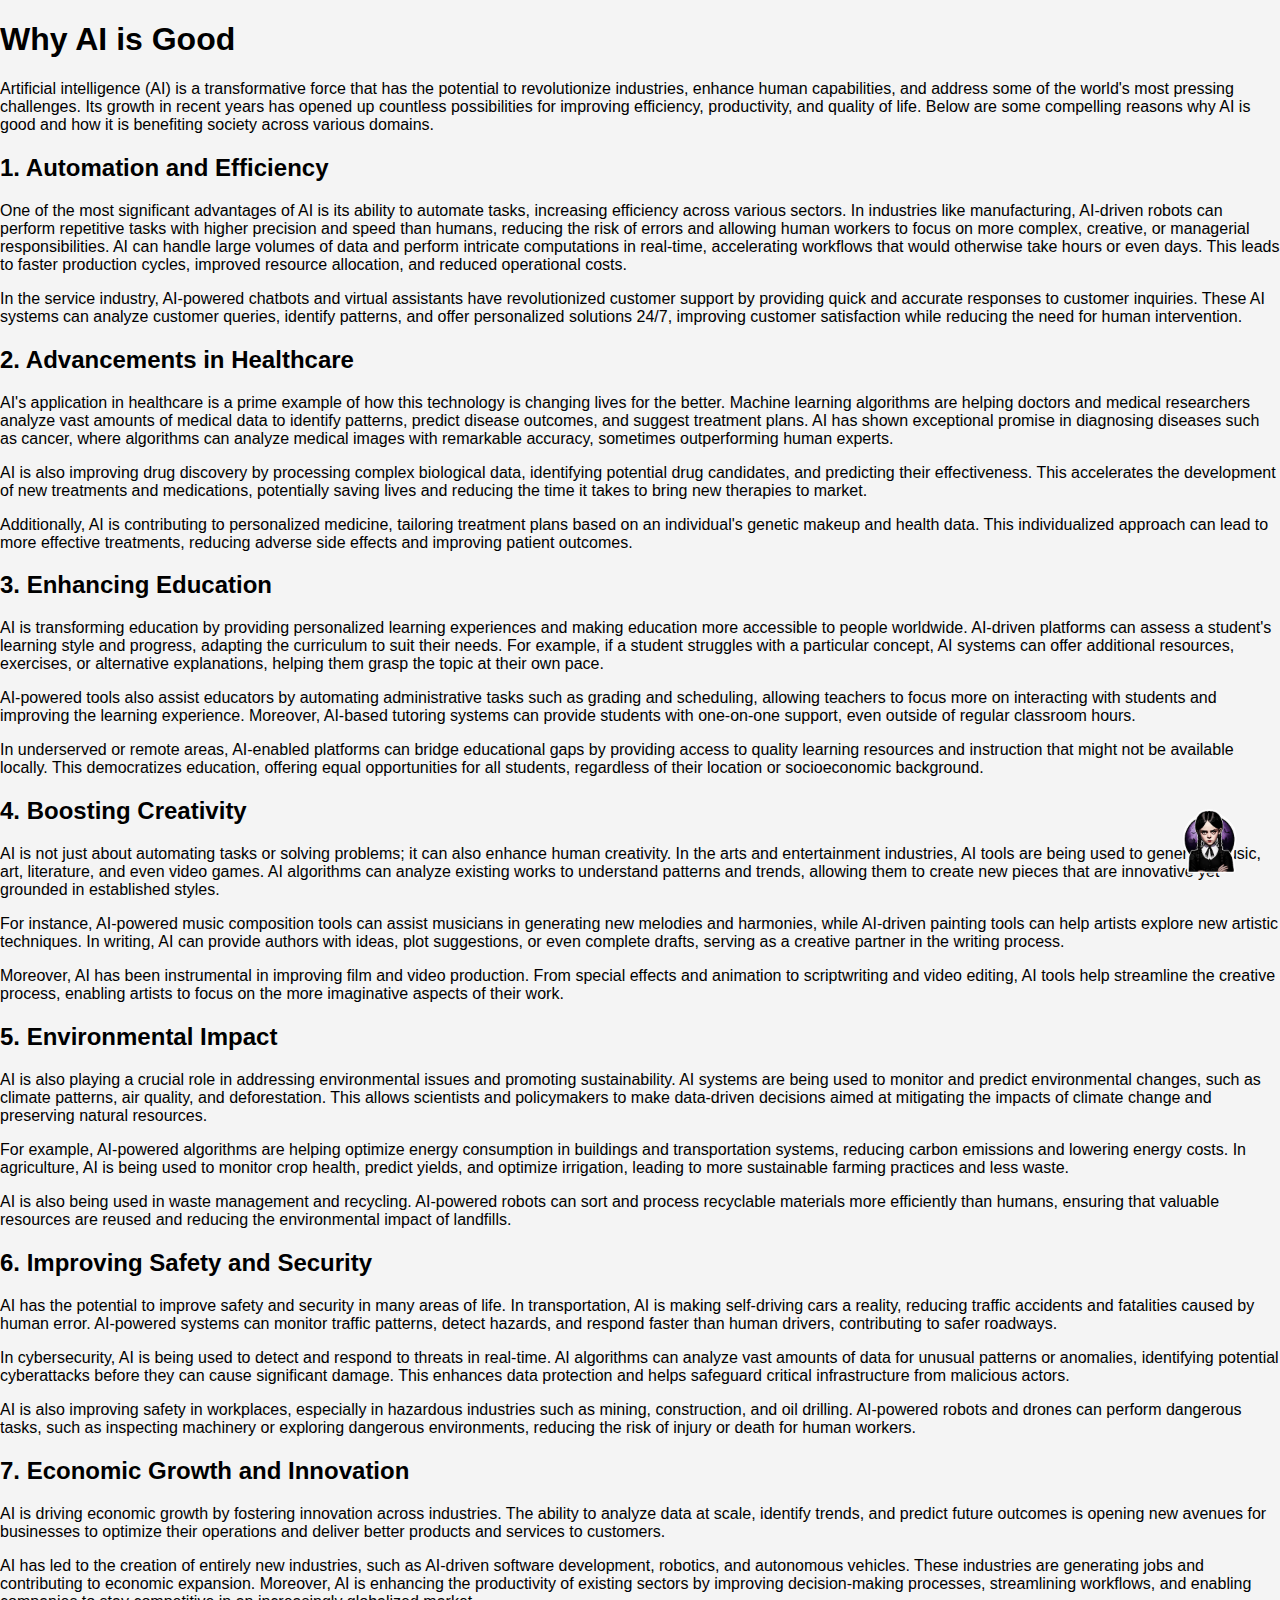
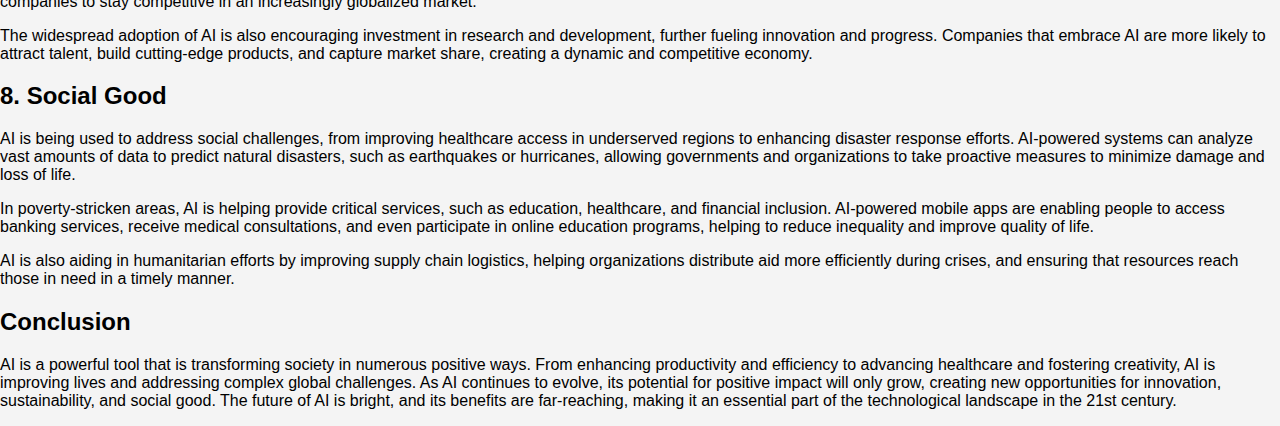
==== static/chatWidget.html @ 9898f1cd "added widget version" ====
<!DOCTYPE html>
<html lang="en">
<head>
  <title>My Webpage</title>
  <!-- meta charset="UTF-8 MUST be present otherwise Mic, Widget and Rec buttons are 
  not shown properly -->
  <meta charset="UTF-8">
</head>
<body>
  <!-- Your other HTML content here -->

    <h1>Why AI is Good</h1>

    <p>Artificial intelligence (AI) is a transformative force that has the potential to revolutionize industries, enhance human capabilities, and address some of the world's most pressing challenges. Its growth in recent years has opened up countless possibilities for improving efficiency, productivity, and quality of life. Below are some compelling reasons why AI is good and how it is benefiting society across various domains.</p>

    <h2>1. Automation and Efficiency</h2>
    <p>One of the most significant advantages of AI is its ability to automate tasks, increasing efficiency across various sectors. In industries like manufacturing, AI-driven robots can perform repetitive tasks with higher precision and speed than humans, reducing the risk of errors and allowing human workers to focus on more complex, creative, or managerial responsibilities. AI can handle large volumes of data and perform intricate computations in real-time, accelerating workflows that would otherwise take hours or even days. This leads to faster production cycles, improved resource allocation, and reduced operational costs.</p>

    <p>In the service industry, AI-powered chatbots and virtual assistants have revolutionized customer support by providing quick and accurate responses to customer inquiries. These AI systems can analyze customer queries, identify patterns, and offer personalized solutions 24/7, improving customer satisfaction while reducing the need for human intervention.</p>

    <h2>2. Advancements in Healthcare</h2>
    <p>AI's application in healthcare is a prime example of how this technology is changing lives for the better. Machine learning algorithms are helping doctors and medical researchers analyze vast amounts of medical data to identify patterns, predict disease outcomes, and suggest treatment plans. AI has shown exceptional promise in diagnosing diseases such as cancer, where algorithms can analyze medical images with remarkable accuracy, sometimes outperforming human experts.</p>

    <p>AI is also improving drug discovery by processing complex biological data, identifying potential drug candidates, and predicting their effectiveness. This accelerates the development of new treatments and medications, potentially saving lives and reducing the time it takes to bring new therapies to market.</p>

    <p>Additionally, AI is contributing to personalized medicine, tailoring treatment plans based on an individual's genetic makeup and health data. This individualized approach can lead to more effective treatments, reducing adverse side effects and improving patient outcomes.</p>

    <h2>3. Enhancing Education</h2>
    <p>AI is transforming education by providing personalized learning experiences and making education more accessible to people worldwide. AI-driven platforms can assess a student's learning style and progress, adapting the curriculum to suit their needs. For example, if a student struggles with a particular concept, AI systems can offer additional resources, exercises, or alternative explanations, helping them grasp the topic at their own pace.</p>

    <p>AI-powered tools also assist educators by automating administrative tasks such as grading and scheduling, allowing teachers to focus more on interacting with students and improving the learning experience. Moreover, AI-based tutoring systems can provide students with one-on-one support, even outside of regular classroom hours.</p>

    <p>In underserved or remote areas, AI-enabled platforms can bridge educational gaps by providing access to quality learning resources and instruction that might not be available locally. This democratizes education, offering equal opportunities for all students, regardless of their location or socioeconomic background.</p>

    <h2>4. Boosting Creativity</h2>
    <p>AI is not just about automating tasks or solving problems; it can also enhance human creativity. In the arts and entertainment industries, AI tools are being used to generate music, art, literature, and even video games. AI algorithms can analyze existing works to understand patterns and trends, allowing them to create new pieces that are innovative yet grounded in established styles.</p>

    <p>For instance, AI-powered music composition tools can assist musicians in generating new melodies and harmonies, while AI-driven painting tools can help artists explore new artistic techniques. In writing, AI can provide authors with ideas, plot suggestions, or even complete drafts, serving as a creative partner in the writing process.</p>

    <p>Moreover, AI has been instrumental in improving film and video production. From special effects and animation to scriptwriting and video editing, AI tools help streamline the creative process, enabling artists to focus on the more imaginative aspects of their work.</p>

    <h2>5. Environmental Impact</h2>
    <p>AI is also playing a crucial role in addressing environmental issues and promoting sustainability. AI systems are being used to monitor and predict environmental changes, such as climate patterns, air quality, and deforestation. This allows scientists and policymakers to make data-driven decisions aimed at mitigating the impacts of climate change and preserving natural resources.</p>

    <p>For example, AI-powered algorithms are helping optimize energy consumption in buildings and transportation systems, reducing carbon emissions and lowering energy costs. In agriculture, AI is being used to monitor crop health, predict yields, and optimize irrigation, leading to more sustainable farming practices and less waste.</p>

    <p>AI is also being used in waste management and recycling. AI-powered robots can sort and process recyclable materials more efficiently than humans, ensuring that valuable resources are reused and reducing the environmental impact of landfills.</p>

    <h2>6. Improving Safety and Security</h2>
    <p>AI has the potential to improve safety and security in many areas of life. In transportation, AI is making self-driving cars a reality, reducing traffic accidents and fatalities caused by human error. AI-powered systems can monitor traffic patterns, detect hazards, and respond faster than human drivers, contributing to safer roadways.</p>

    <p>In cybersecurity, AI is being used to detect and respond to threats in real-time. AI algorithms can analyze vast amounts of data for unusual patterns or anomalies, identifying potential cyberattacks before they can cause significant damage. This enhances data protection and helps safeguard critical infrastructure from malicious actors.</p>

    <p>AI is also improving safety in workplaces, especially in hazardous industries such as mining, construction, and oil drilling. AI-powered robots and drones can perform dangerous tasks, such as inspecting machinery or exploring dangerous environments, reducing the risk of injury or death for human workers.</p>

    <h2>7. Economic Growth and Innovation</h2>
    <p>AI is driving economic growth by fostering innovation across industries. The ability to analyze data at scale, identify trends, and predict future outcomes is opening new avenues for businesses to optimize their operations and deliver better products and services to customers.</p>

    <p>AI has led to the creation of entirely new industries, such as AI-driven software development, robotics, and autonomous vehicles. These industries are generating jobs and contributing to economic expansion. Moreover, AI is enhancing the productivity of existing sectors by improving decision-making processes, streamlining workflows, and enabling companies to stay competitive in an increasingly globalized market.</p>

    <p>The widespread adoption of AI is also encouraging investment in research and development, further fueling innovation and progress. Companies that embrace AI are more likely to attract talent, build cutting-edge products, and capture market share, creating a dynamic and competitive economy.</p>

    <h2>8. Social Good</h2>
    <p>AI is being used to address social challenges, from improving healthcare access in underserved regions to enhancing disaster response efforts. AI-powered systems can analyze vast amounts of data to predict natural disasters, such as earthquakes or hurricanes, allowing governments and organizations to take proactive measures to minimize damage and loss of life.</p>

    <p>In poverty-stricken areas, AI is helping provide critical services, such as education, healthcare, and financial inclusion. AI-powered mobile apps are enabling people to access banking services, receive medical consultations, and even participate in online education programs, helping to reduce inequality and improve quality of life.</p>

    <p>AI is also aiding in humanitarian efforts by improving supply chain logistics, helping organizations distribute aid more efficiently during crises, and ensuring that resources reach those in need in a timely manner.</p>

    <h2>Conclusion</h2>
    <p>AI is a powerful tool that is transforming society in numerous positive ways. From enhancing productivity and efficiency to advancing healthcare and fostering creativity, AI is improving lives and addressing complex global challenges. As AI continues to evolve, its potential for positive impact will only grow, creating new opportunities for innovation, sustainability, and social good. The future of AI is bright, and its benefits are far-reaching, making it an essential part of the technological landscape in the 21st century.</p>

  
<!--------End of my own HTML content--->
  <!-- Add the chat widget -->
  <script src="/static/chatWidget.js"></script>
</body>
</html>
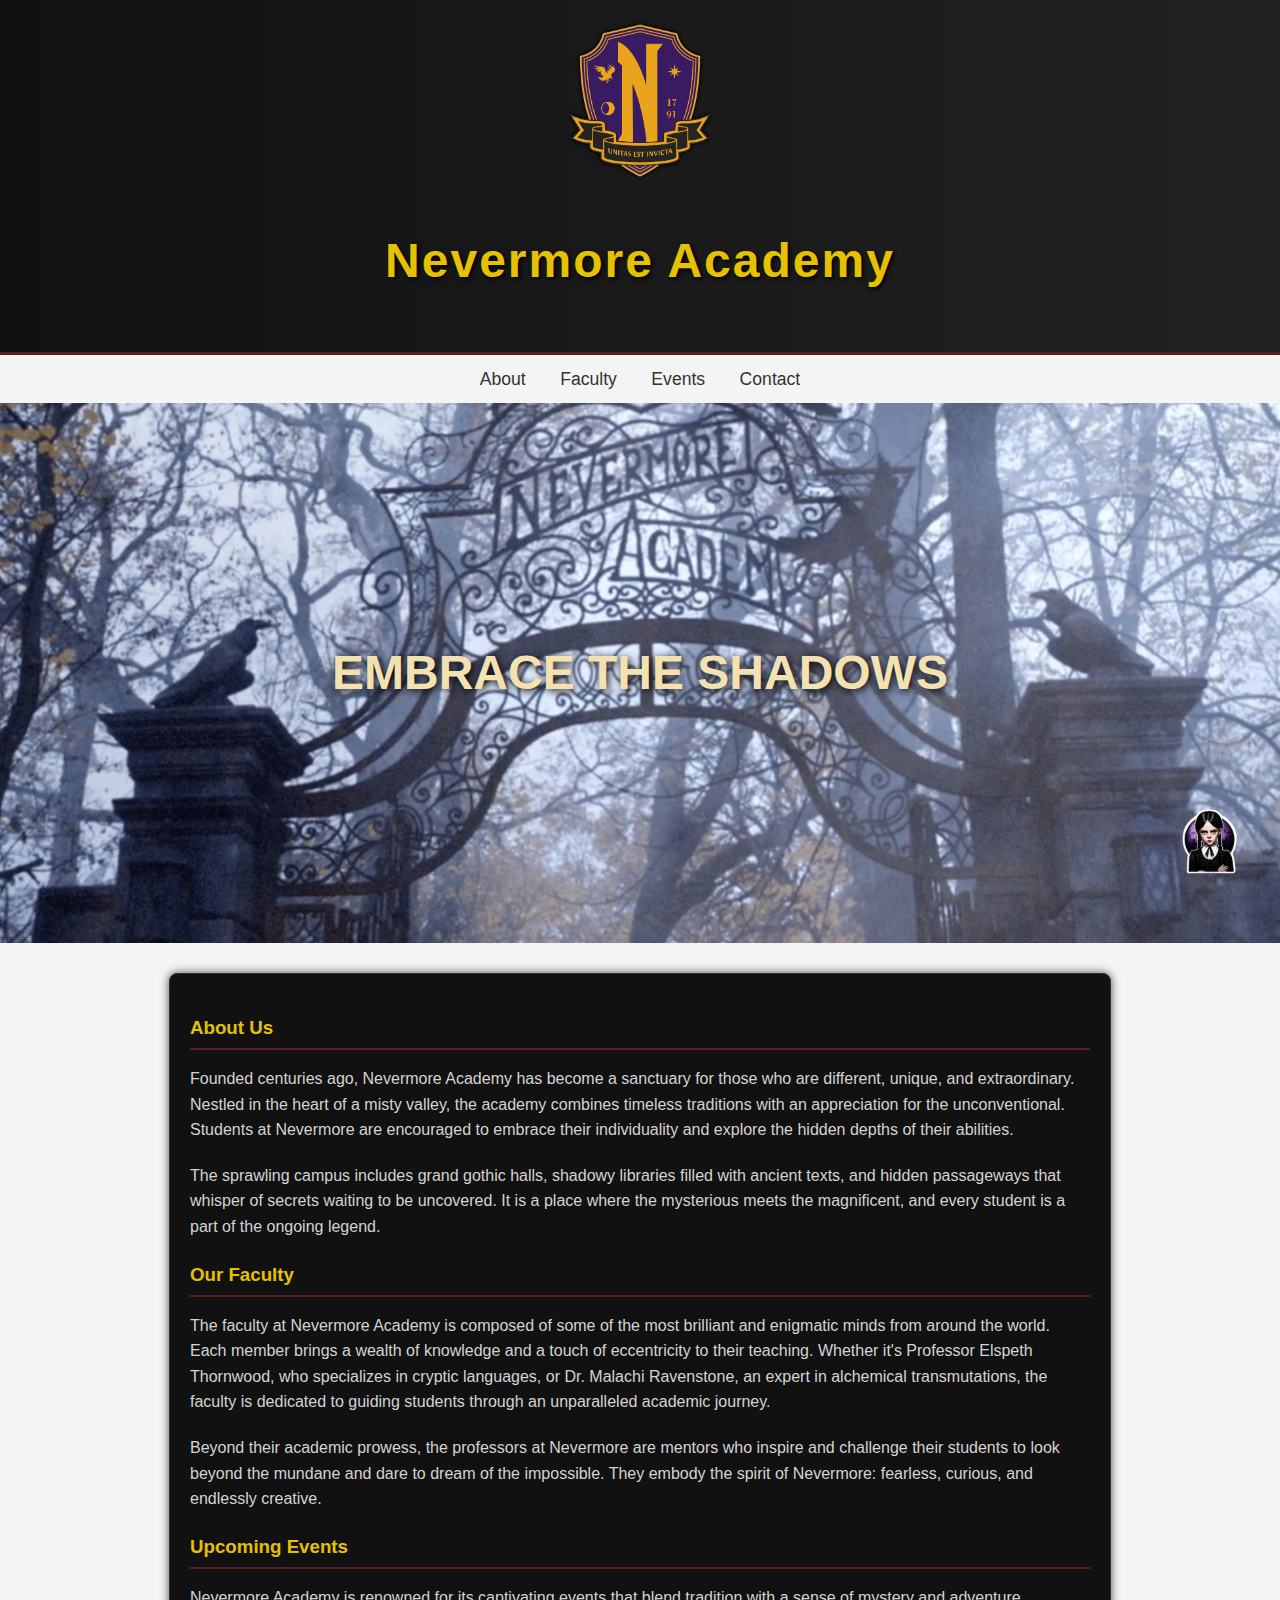
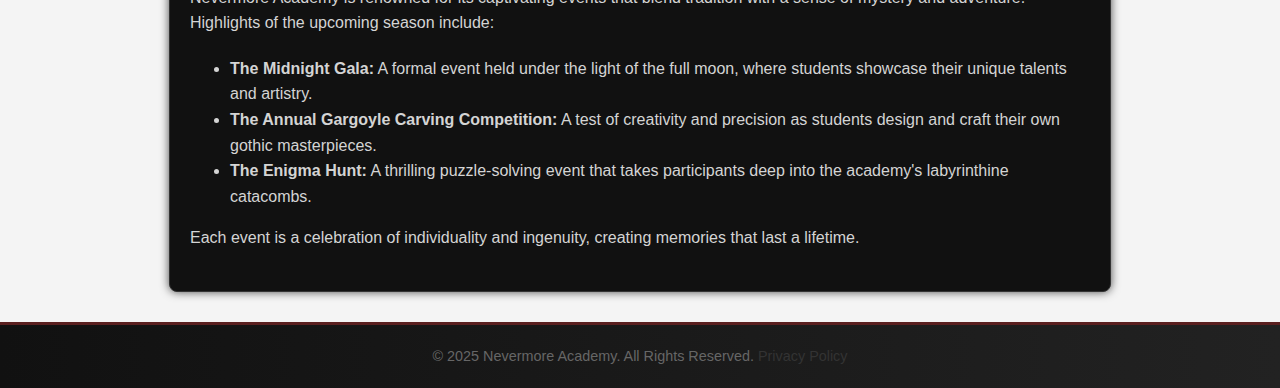
==== commit fa05492a: "fixes" ====
--- a/static/chatWidget.html
+++ b/static/chatWidget.html
@@ -1,78 +1,145 @@
 <!DOCTYPE html>
 <html lang="en">
 <head>
-  <title>My Webpage</title>
-  <!-- meta charset="UTF-8 MUST be present otherwise Mic, Widget and Rec buttons are 
-  not shown properly -->
-  <meta charset="UTF-8">
+    <meta charset="UTF-8">
+    <meta name="viewport" content="width=device-width, initial-scale=1.0">
+    <title>Nevermore Academy</title>
+    <style>
+        body {
+            margin: 0;
+            font-family: 'Georgia', serif;
+            background-color: #0d0d0d;
+            color: #d4d4d4;
+            line-height: 1.6;
+        }
+        header {
+            background: linear-gradient(90deg, #111, #222);
+            padding: 20px 10px;
+            text-align: center;
+            border-bottom: 3px solid #5a1f1f;
+            display: flex;
+            flex-direction: column;
+            align-items: center;
+        }
+        header img {
+            max-width: 150px; /* Adjust size as needed */
+            height: auto;
+            margin-bottom: 10px;
+        }
+        header h1 {
+            font-size: 3rem;
+            font-weight: bold;
+            letter-spacing: 2px;
+            color: #e5c100;
+            text-shadow: 2px 2px 4px #000;
+        }
+        nav {
+            text-align: center;
+            margin: 10px 0;
+        }
+        nav a {
+            color: #333;
+            text-decoration: none;
+            margin: 0 15px;
+            font-size: 1.1rem;
+            transition: color 0.3s, border-bottom 0.3s;
+            border-bottom: 2px solid transparent;
+        }
+        nav a:hover {
+            color: #f4e1b1;
+            border-bottom: 2px solid #5a1f1f;
+        }
+        .hero {
+            background: url('/static/icons/nevermoreBG.jpg') no-repeat center center/cover;
+            height: 60vh;
+            display: flex;
+            justify-content: center;
+            align-items: center;
+            text-shadow: 2px 2px 8px #000;
+        }
+        .hero h2 {
+            font-size: 3rem;
+            color: #f4e1b1;
+            text-transform: uppercase;
+        }
+        .content {
+            padding: 20px;
+            max-width: 900px;
+            margin: 30px auto;
+            background: #111;
+            border: 1px solid #333;
+            box-shadow: 0 0 10px rgba(0, 0, 0, 0.7);
+            border-radius: 8px;
+        }
+        .content h3 {
+            color: #e5c100;
+            border-bottom: 2px solid #5a1f1f;
+            padding-bottom: 5px;
+            margin-bottom: 10px;
+        }
+        .content p {
+            font-size: 1rem;
+            margin-bottom: 20px;
+        }
+        footer {
+            text-align: center;
+            padding: 20px 10px;
+            background: linear-gradient(90deg, #111, #222);
+            border-top: 3px solid #5a1f1f;
+        }
+        footer p {
+            margin: 0;
+            color: #666;
+            font-size: 0.9rem;
+        }
+        footer a {
+            color: #333;
+            text-decoration: none;
+        }
+        footer a:hover {
+            text-decoration: underline;
+        }
+    </style>
 </head>
 <body>
-  <!-- Your other HTML content here -->
-
-    <h1>Why AI is Good</h1>
-
-    <p>Artificial intelligence (AI) is a transformative force that has the potential to revolutionize industries, enhance human capabilities, and address some of the world's most pressing challenges. Its growth in recent years has opened up countless possibilities for improving efficiency, productivity, and quality of life. Below are some compelling reasons why AI is good and how it is benefiting society across various domains.</p>
-
-    <h2>1. Automation and Efficiency</h2>
-    <p>One of the most significant advantages of AI is its ability to automate tasks, increasing efficiency across various sectors. In industries like manufacturing, AI-driven robots can perform repetitive tasks with higher precision and speed than humans, reducing the risk of errors and allowing human workers to focus on more complex, creative, or managerial responsibilities. AI can handle large volumes of data and perform intricate computations in real-time, accelerating workflows that would otherwise take hours or even days. This leads to faster production cycles, improved resource allocation, and reduced operational costs.</p>
-
-    <p>In the service industry, AI-powered chatbots and virtual assistants have revolutionized customer support by providing quick and accurate responses to customer inquiries. These AI systems can analyze customer queries, identify patterns, and offer personalized solutions 24/7, improving customer satisfaction while reducing the need for human intervention.</p>
-
-    <h2>2. Advancements in Healthcare</h2>
-    <p>AI's application in healthcare is a prime example of how this technology is changing lives for the better. Machine learning algorithms are helping doctors and medical researchers analyze vast amounts of medical data to identify patterns, predict disease outcomes, and suggest treatment plans. AI has shown exceptional promise in diagnosing diseases such as cancer, where algorithms can analyze medical images with remarkable accuracy, sometimes outperforming human experts.</p>
-
-    <p>AI is also improving drug discovery by processing complex biological data, identifying potential drug candidates, and predicting their effectiveness. This accelerates the development of new treatments and medications, potentially saving lives and reducing the time it takes to bring new therapies to market.</p>
-
-    <p>Additionally, AI is contributing to personalized medicine, tailoring treatment plans based on an individual's genetic makeup and health data. This individualized approach can lead to more effective treatments, reducing adverse side effects and improving patient outcomes.</p>
-
-    <h2>3. Enhancing Education</h2>
-    <p>AI is transforming education by providing personalized learning experiences and making education more accessible to people worldwide. AI-driven platforms can assess a student's learning style and progress, adapting the curriculum to suit their needs. For example, if a student struggles with a particular concept, AI systems can offer additional resources, exercises, or alternative explanations, helping them grasp the topic at their own pace.</p>
-
-    <p>AI-powered tools also assist educators by automating administrative tasks such as grading and scheduling, allowing teachers to focus more on interacting with students and improving the learning experience. Moreover, AI-based tutoring systems can provide students with one-on-one support, even outside of regular classroom hours.</p>
-
-    <p>In underserved or remote areas, AI-enabled platforms can bridge educational gaps by providing access to quality learning resources and instruction that might not be available locally. This democratizes education, offering equal opportunities for all students, regardless of their location or socioeconomic background.</p>
-
-    <h2>4. Boosting Creativity</h2>
-    <p>AI is not just about automating tasks or solving problems; it can also enhance human creativity. In the arts and entertainment industries, AI tools are being used to generate music, art, literature, and even video games. AI algorithms can analyze existing works to understand patterns and trends, allowing them to create new pieces that are innovative yet grounded in established styles.</p>
-
-    <p>For instance, AI-powered music composition tools can assist musicians in generating new melodies and harmonies, while AI-driven painting tools can help artists explore new artistic techniques. In writing, AI can provide authors with ideas, plot suggestions, or even complete drafts, serving as a creative partner in the writing process.</p>
-
-    <p>Moreover, AI has been instrumental in improving film and video production. From special effects and animation to scriptwriting and video editing, AI tools help streamline the creative process, enabling artists to focus on the more imaginative aspects of their work.</p>
-
-    <h2>5. Environmental Impact</h2>
-    <p>AI is also playing a crucial role in addressing environmental issues and promoting sustainability. AI systems are being used to monitor and predict environmental changes, such as climate patterns, air quality, and deforestation. This allows scientists and policymakers to make data-driven decisions aimed at mitigating the impacts of climate change and preserving natural resources.</p>
-
-    <p>For example, AI-powered algorithms are helping optimize energy consumption in buildings and transportation systems, reducing carbon emissions and lowering energy costs. In agriculture, AI is being used to monitor crop health, predict yields, and optimize irrigation, leading to more sustainable farming practices and less waste.</p>
-
-    <p>AI is also being used in waste management and recycling. AI-powered robots can sort and process recyclable materials more efficiently than humans, ensuring that valuable resources are reused and reducing the environmental impact of landfills.</p>
-
-    <h2>6. Improving Safety and Security</h2>
-    <p>AI has the potential to improve safety and security in many areas of life. In transportation, AI is making self-driving cars a reality, reducing traffic accidents and fatalities caused by human error. AI-powered systems can monitor traffic patterns, detect hazards, and respond faster than human drivers, contributing to safer roadways.</p>
-
-    <p>In cybersecurity, AI is being used to detect and respond to threats in real-time. AI algorithms can analyze vast amounts of data for unusual patterns or anomalies, identifying potential cyberattacks before they can cause significant damage. This enhances data protection and helps safeguard critical infrastructure from malicious actors.</p>
-
-    <p>AI is also improving safety in workplaces, especially in hazardous industries such as mining, construction, and oil drilling. AI-powered robots and drones can perform dangerous tasks, such as inspecting machinery or exploring dangerous environments, reducing the risk of injury or death for human workers.</p>
-
-    <h2>7. Economic Growth and Innovation</h2>
-    <p>AI is driving economic growth by fostering innovation across industries. The ability to analyze data at scale, identify trends, and predict future outcomes is opening new avenues for businesses to optimize their operations and deliver better products and services to customers.</p>
-
-    <p>AI has led to the creation of entirely new industries, such as AI-driven software development, robotics, and autonomous vehicles. These industries are generating jobs and contributing to economic expansion. Moreover, AI is enhancing the productivity of existing sectors by improving decision-making processes, streamlining workflows, and enabling companies to stay competitive in an increasingly globalized market.</p>
-
-    <p>The widespread adoption of AI is also encouraging investment in research and development, further fueling innovation and progress. Companies that embrace AI are more likely to attract talent, build cutting-edge products, and capture market share, creating a dynamic and competitive economy.</p>
-
-    <h2>8. Social Good</h2>
-    <p>AI is being used to address social challenges, from improving healthcare access in underserved regions to enhancing disaster response efforts. AI-powered systems can analyze vast amounts of data to predict natural disasters, such as earthquakes or hurricanes, allowing governments and organizations to take proactive measures to minimize damage and loss of life.</p>
-
-    <p>In poverty-stricken areas, AI is helping provide critical services, such as education, healthcare, and financial inclusion. AI-powered mobile apps are enabling people to access banking services, receive medical consultations, and even participate in online education programs, helping to reduce inequality and improve quality of life.</p>
-
-    <p>AI is also aiding in humanitarian efforts by improving supply chain logistics, helping organizations distribute aid more efficiently during crises, and ensuring that resources reach those in need in a timely manner.</p>
-
-    <h2>Conclusion</h2>
-    <p>AI is a powerful tool that is transforming society in numerous positive ways. From enhancing productivity and efficiency to advancing healthcare and fostering creativity, AI is improving lives and addressing complex global challenges. As AI continues to evolve, its potential for positive impact will only grow, creating new opportunities for innovation, sustainability, and social good. The future of AI is bright, and its benefits are far-reaching, making it an essential part of the technological landscape in the 21st century.</p>
-
-  
-<!--------End of my own HTML content--->
-  <!-- Add the chat widget -->
-  <script src="/static/chatWidget.js"></script>
-</body>
+    <header>
+        <img src="/static/icons/nevermore_academy.png" alt="Nevermore Academy Logo">
+        <h1>Nevermore Academy</h1>
+    </header>
+    <nav>
+        <a href="#about">About</a>
+        <a href="#faculty">Faculty</a>
+        <a href="#events">Events</a>
+        <a href="#contact">Contact</a>
+    </nav>
+    <div class="hero">
+        <h2>Embrace the Shadows</h2>
+    </div>
+    <div class="content">
+        <section id="about">
+            <h3>About Us</h3>
+            <p>Founded centuries ago, Nevermore Academy has become a sanctuary for those who are different, unique, and extraordinary. Nestled in the heart of a misty valley, the academy combines timeless traditions with an appreciation for the unconventional. Students at Nevermore are encouraged to embrace their individuality and explore the hidden depths of their abilities.</p>
+            <p>The sprawling campus includes grand gothic halls, shadowy libraries filled with ancient texts, and hidden passageways that whisper of secrets waiting to be uncovered. It is a place where the mysterious meets the magnificent, and every student is a part of the ongoing legend.</p>
+        </section>
+        <section id="faculty">
+            <h3>Our Faculty</h3>
+            <p>The faculty at Nevermore Academy is composed of some of the most brilliant and enigmatic minds from around the world. Each member brings a wealth of knowledge and a touch of eccentricity to their teaching. Whether it's Professor Elspeth Thornwood, who specializes in cryptic languages, or Dr. Malachi Ravenstone, an expert in alchemical transmutations, the faculty is dedicated to guiding students through an unparalleled academic journey.</p>
+            <p>Beyond their academic prowess, the professors at Nevermore are mentors who inspire and challenge their students to look beyond the mundane and dare to dream of the impossible. They embody the spirit of Nevermore: fearless, curious, and endlessly creative.</p>
+        </section>
+        <section id="events">
+            <h3>Upcoming Events</h3>
+            <p>Nevermore Academy is renowned for its captivating events that blend tradition with a sense of mystery and adventure. Highlights of the upcoming season include:</p>
+            <ul>
+                <li><strong>The Midnight Gala:</strong> A formal event held under the light of the full moon, where students showcase their unique talents and artistry.</li>
+                <li><strong>The Annual Gargoyle Carving Competition:</strong> A test of creativity and precision as students design and craft their own gothic masterpieces.</li>
+                <li><strong>The Enigma Hunt:</strong> A thrilling puzzle-solving event that takes participants deep into the academy's labyrinthine catacombs.</li>
+            </ul>
+            <p>Each event is a celebration of individuality and ingenuity, creating memories that last a lifetime.</p>
+        </section>
+    </div>
+    <footer>
+        <p>&copy; 2025 Nevermore Academy. All Rights Reserved. <a href="#">Privacy Policy</a></p>
+    </footer>
+    <script src="/static/chatWidget.js"></script>
+  </body>
 </html>
